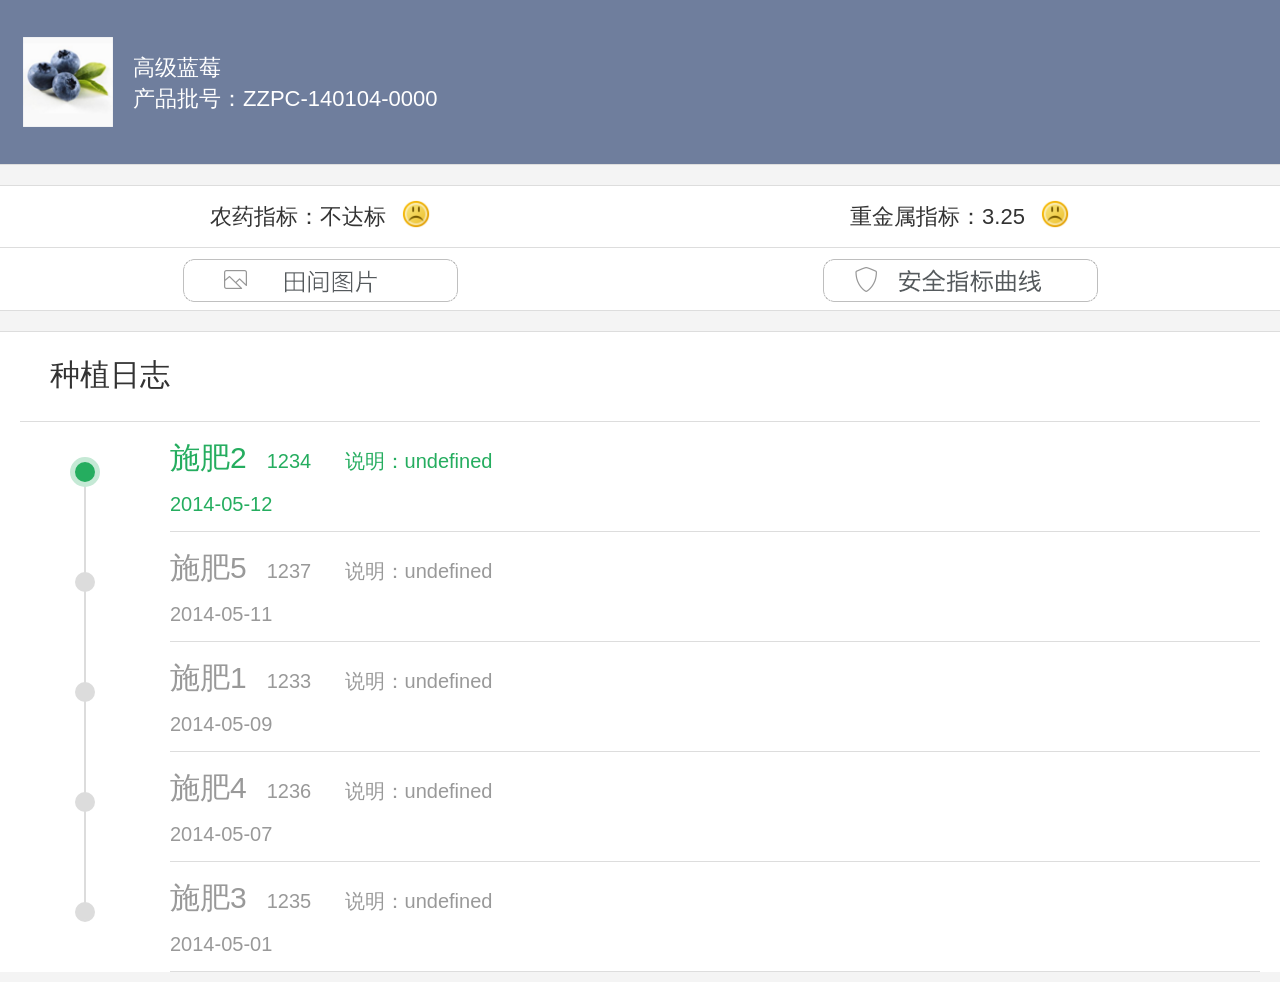
==== blueberryMobile/index.html @ 04db202f "init the project init the project" ====
<!DOCTYPE html>
<html>
<head>
    <meta charset="utf-8">
    <link type="text/css" rel="stylesheet" href="css/normalize.css">
    <link type="text/css" rel="stylesheet" href="css/kendo.dataviz.min.css">
    <link type="text/css" rel="stylesheet" href="css/bootstrap.min.css">
    <link type="text/css" rel="stylesheet" href="css/mobile.css">
    <script type="text/javascript" src="js/jquery-1.11.1.min.js"></script>
    <script type="text/javascript" src="js/bootstrap.min.js"></script>
    <script type="text/javascript" src="js/kendo.all.min.js"></script>
    <script type="text/javascript" src="js/mobile.js"></script>
    <title>蓝莓</title>
</head>
<body>
    <header>
        <img src="images/logo.png" />
        <ul>
            <li>高级蓝莓</li>
            <li>产品批号：<span id="pzName">52263-50120-14010-23550-001</span></li>
        </ul>
    </header>
    <table class="table" id="table1">
        <tr>
            <td>农药指标：<span id="ny">0.006%</span><span class="judge"></span></td>
            <td>重金属指标：<span id="pt">0.001%</span><span class="judge"></span></td>
        </tr>
        <tr>
            <td class="borderBottom"><img src="images/button1.png" class="button specialA" data-href="picture.html" id="pictures"/></td>
            <td class="borderBottom"><img src="images/button2.png" class="button specialA" data-href="safe.html" id="safe"/></td>
        </tr>
    </table>
    <ul id="trace">
        <li style="line-height: 85px;padding-left: 30px">种植日志</li>
    </ul>
</body>
</html>
---- blueberryMobile/css/kendo.dataviz.min.css ----
/*
* Kendo UI Complete v2013.3.1119 (http://kendoui.com)
* Copyright 2013 Telerik AD. All rights reserved.
*
* Kendo UI Complete commercial licenses may be obtained at
* https://www.kendoui.com/purchase/license-agreement/kendo-ui-complete-commercial.aspx
* If you do not own a commercial license, this file shall be governed by the trial license terms.
*/
.k-chart,.k-gauge,.k-sparkline,.k-stockchart{-webkit-touch-callout:none;-webkit-tap-highlight-color:rgba(0,0,0,0)}div.k-chart,div.k-gauge,span.k-sparkline,.k-stockchart{background-color:transparent}.k-gauge{text-align:left;position:relative}.k-baseline-marker{zoom:1;*display:inline}.k-chart .k-tooltip,.k-sparkline .k-tooltip,.k-stockchart .k-tooltip{-moz-border-radius:4px;-webkit-border-radius:4px;border-radius:4px;padding:6px;white-space:nowrap;z-index:1000;line-height:normal;background-repeat:repeat-x;background-position:0 0;background-image:url([data-uri]);color:#fff}.k-chart .k-tooltip-inverse,.k-sparkline .k-tooltip-inverse,.k-stockchart .k-tooltip-inverse{color:#000}.k-chart .k-tooltip table,.k-sparkline .k-tooltip table,.k-stockchart .k-tooltip table{border-spacing:0;border-collapse:collapse;margin:auto}.k-chart .k-tooltip th,.k-sparkline .k-tooltip th,.k-stockchart .k-tooltip th{width:auto;text-align:center;padding:1px}.k-chart .k-tooltip td,.k-sparkline .k-tooltip td,.k-stockchart .k-tooltip td{width:auto;text-align:left;padding:.1em .2em}.k-selector{position:absolute;-webkit-transform:translateZ(0)}.k-selection{border-bottom:0;position:absolute;border-width:1px;border-style:solid;border-color:#d2d2d2;border-bottom:0;height:100%}.k-selection-bg{position:absolute;width:100%;height:100%;background-color:#fff;background-color:rgba(255,255,255,0.01);filter:alpha(opacity=1)}.k-handle{background:#d2d2d2;width:7px;height:26px;cursor:e-resize;z-index:1;-moz-border-radius:6px;-webkit-border-radius:6px;border-radius:6px;position:absolute}.k-handle div{width:100%;height:100%;background-color:transparent}.k-leftHandle{left:-4px}.k-rightHandle{right:-4px}.k-leftHandle div{margin:-20px 0 0 -15px;padding:40px 30px 0 0}.k-rightHandle div{margin:-20px 0 0 -15px;padding:40px 0 0 30px}.k-mask{position:absolute;height:100%;background-color:#fff;filter:alpha(opacity=80);-moz-opacity:.80;opacity:.80}.k-border{background:#d2d2d2;width:1px;height:100%;position:absolute}.k-navigator-hint div{position:absolute}.k-navigator-hint .k-scroll{position:absolute;height:4px;-moz-border-radius:4px;-webkit-border-radius:4px;border-radius:4px;background:#d2d2d2}.k-navigator-hint .k-tooltip{margin-top:20px;min-width:160px;opacity:1;text-align:center;border:0;box-shadow:0 1px 2px rgba(0,0,0,.5);background:#fff}.k-sparkline,.k-sparkline span{display:inline-block;*display:inline;zoom:1;vertical-align:top}.k-sparkline span{height:100%;width:100%}.k-map{height:600px}.k-map .km-scroll-wrapper{padding-bottom:0;-moz-user-select:none;-webkit-user-select:none;-ms-user-select:none}.k-map .km-scroll-wrapper,.k-map .km-scroll-container{position:absolute;width:100%;height:100%}.k-map .k-layer{position:absolute;left:0;top:0}.k-map .km-touch-scrollbar{display:none}.k-map .k-marker{position:absolute;width:28px;height:40px;margin:-40px 0 0 -14px;cursor:pointer}.k-map .k-marker-pin{background-position:0 0}.k-map .k-marker-pin-target{background-position:0 40px}@media only screen and (-webkit-min-device-pixel-ratio:2),only screen and (min-device-pixel-ratio:2){.k-map .k-marker{width:56px;height:80px;margin:-80px 0 0 -28px}.k-map .k-marker-pin-target{background-position:0 80px}}.k-map .k-compass{position:absolute;top:20px;left:20px}.k-compass{width:50px;height:50px;border-radius:80px;position:relative}.k-compass>button{border-color:transparent;background:0}.k-ie7 .k-compass>button{border-width:0;display:block}.k-ie7 .k-compass>button>span{vertical-align:top;display:block}div.k-compass>.k-button{margin:0;padding:0;line-height:10px;border-radius:16px;position:absolute;font-size:1px;line-height:1px}div.k-compass .k-compass-n{top:2px;left:50%;margin-left:-9px}div.k-compass .k-compass-e{right:2px;top:50%;margin-top:-9px}div.k-compass .k-compass-s{bottom:2px;left:50%;margin-left:-9px}div.k-compass .k-compass-w{left:2px;top:50%;margin-top:-9px}.k-ie7 div.k-compass .k-compass-n,.k-ie7 div.k-compass .k-compass-s{margin-left:-8px}.k-ie7 div.k-compass .k-compass-w,.k-ie7 div.k-compass .k-compass-e{margin-top:-8px}.k-map .k-attribution{background-color:rgba(255,255,255,0.8);bottom:0;font-size:10px;padding:2px 4px;position:absolute;right:0;z-index:1000}
---- blueberryMobile/css/mobile.css ----
body{
    width: 100%;
    min-width: 720px;
    background-color: #f4f4f4;
}
header{
    width: 100%;
    height: 165px;
    padding: 37px 23px;
    background-color: #6f7e9d;
    border-bottom: 1px solid #ddd;
}
header>*{
    float: left;
}
header>img{
    width: 90px;
    height: 90px;
}
header>ul{
    margin-top: 15px;
    margin-left: 20px;
    padding-left: 0;
    font-size: 22px;
    list-style: none;
    color: #ffffff;
}
#table1{
    border-top: none;
    width: 100%;
    margin: 20px auto;
    text-align: center;
    font-size: 22px;
    color: #333333;
    background-color: #ffffff;
}
#table1 tr{
    height: 60px;
    margin: 0 auto;
    padding: 0 20px;
}
#table1 tr td{
    line-height: 45px;
}
.borderBottom{
    border-bottom: 1px solid #ddd;
}
.judge{
    border-radius: 10px;
    background-color: #fd9b01;
    color: #ffffff;
    padding: 3px;
    margin-left: 15px;
}
.button:hover{
    cursor: pointer;
}
#trace{
    list-style: none;
    border-top: 1px solid #ddd;
    background-color: #ffffff;
    padding:0 20px;
}
#trace li{
    height: 90px;
    border-bottom: 1px solid #ddd;
    font-size: 30px;
    color: #333333;
}
.specialLi{
    margin-left: 150px;
    height: 110px !important;
    font-size: 28px;
    color: #999999 !important;
}
.smallFont{
    font-size: 20px;
}
.activeP{
    color: #25ad5f;
}
.circleActive{
    width: 30px;
    height: 30px;
    border-radius: 50%;
    border: 5px solid #c5e9d5;
    background-color: #25ad5f;
    position: absolute;
    left: 70px;
    margin-top: 35px;
    z-index: 100;
}
.circle{
    width: 20px;
    height: 20px;
    border-radius: 50%;
    background-color: #dcdcdc;
    position: absolute;
    left: 75px;
    margin-top: 40px;
}
#specialLi{
    width: 2px;
    background-color: #dcdcdc;
    position: absolute;
    left: 84px;
    z-index: 0;
    top:480px
}

/* 图片 */
#header{
    height: 90px;
    background-color: #262a31;
    font-size: 35px;
    color: #909193;
    font-weight: bold;
    text-align: center;
}
#header>img{
    float: left;
    margin: 20px 0 0 20px;
}
#header>p{
    padding-top: 20px;
    position: relative;
    left: -20px;
}
#picture{
    width: 100%;
    height: 450px;
}
#black{
    width: 100%;
    height: 70px;
    background-color: #000000;
    opacity: 0.4;
    position: relative;
    top:-70px;
}
#blackFont{
    color: #ffffff;
    font-size: 30px;
    position: relative;
    top:-125px;
    padding-left: 20px;
}
#blackFont>span{
    font-size: 20px;
    padding-left: 20px;
}
.infoBlock{
    border-top: 1px solid #ddd;
    border-bottom: 1px solid #ddd;
    background-color: #ffffff;
    padding-bottom: 20px;
}
h1{
    font-size: 30px;
    border-bottom: 1px solid #ddd;
    width: 98%;
    margin: 30px 1%;
    padding-bottom: 25px;
}
.infos{
    width: 98%;
    margin: 0 1%;
    font-size: 24px;
    padding-bottom: 150px;
}
.orange{
    color: #f69a21;
}
.specialA:hover{
    cursor: pointer;
}
.judge{
    background: url("../images/smile.png");
    background-size: cover;
    display: inline-block;
    width: 30px;
    height: 30px;
    position: relative;
    top: 5px;
    margin-left: 15px;
}
.judgeBad{
    background: url("../images/cry.png");
    background-size: cover;
    display: inline-block;
    width: 30px;
    height: 30px;
    position: relative;
    top: 5px;
    margin-left: 15px;
}
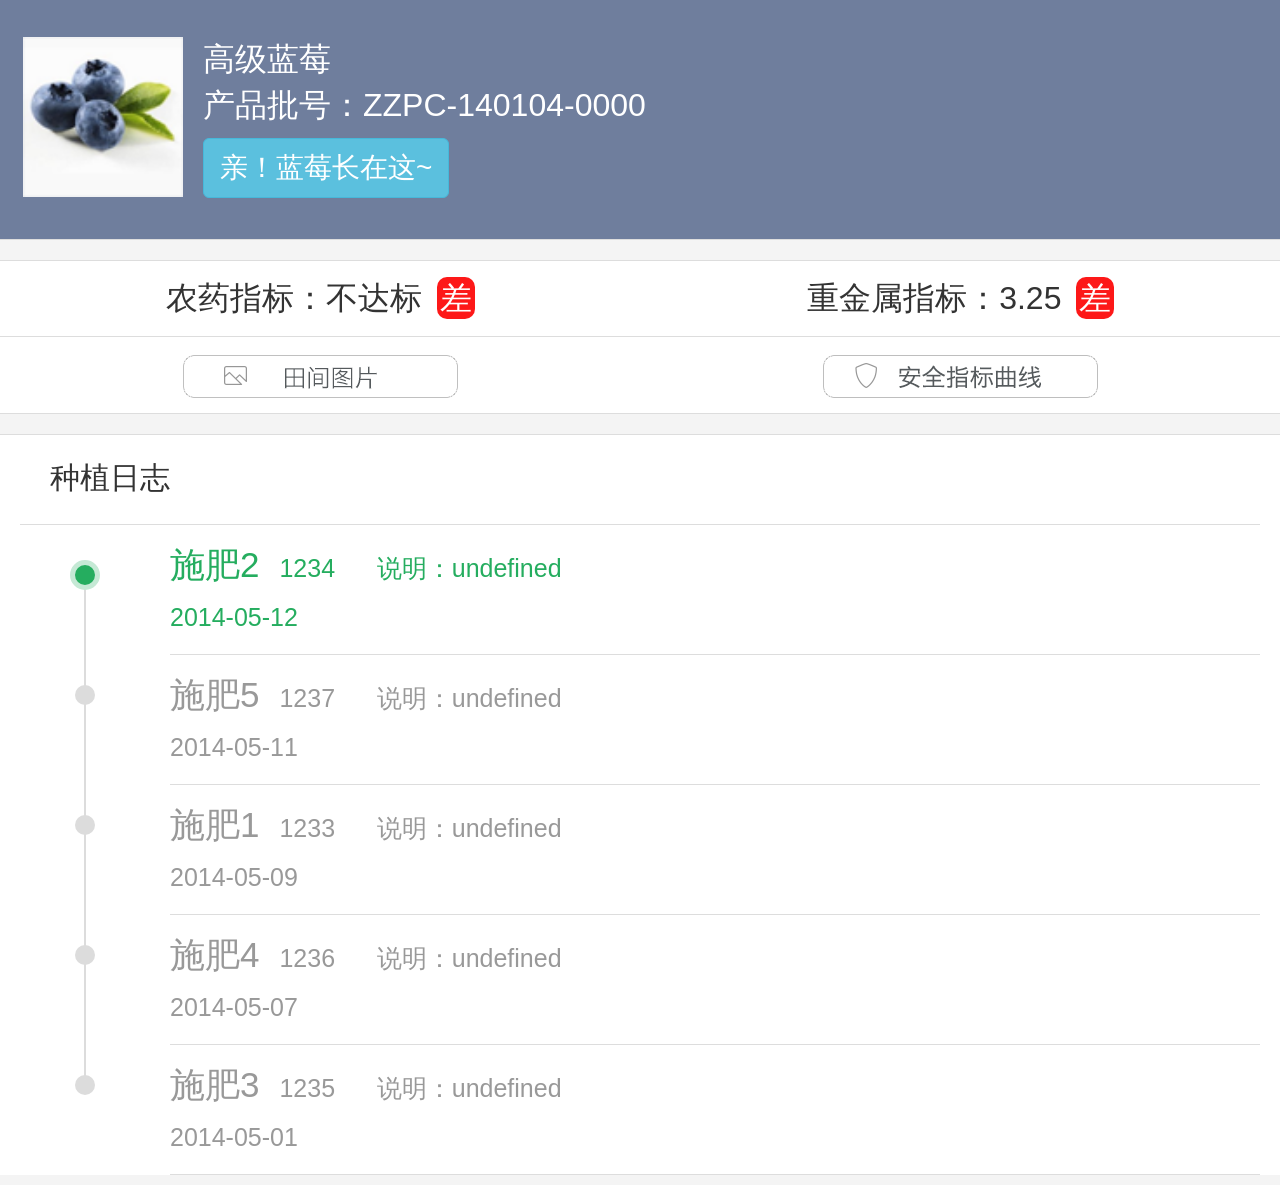
==== commit 53924d30: "Add new html add the map.html and modify the safe.html" ====
--- a/blueberryMobile/index.html
+++ b/blueberryMobile/index.html
@@ -18,12 +18,13 @@
         <ul>
             <li>高级蓝莓</li>
             <li>产品批号：<span id="pzName">52263-50120-14010-23550-001</span></li>
+            <li><a id="map" class="btn btn-lg btn-info" href="map.html">亲！蓝莓长在这~</a></li>
         </ul>
     </header>
     <table class="table" id="table1">
         <tr>
-            <td>农药指标：<span id="ny">0.006%</span><span class="judge"></span></td>
-            <td>重金属指标：<span id="pt">0.001%</span><span class="judge"></span></td>
+            <td>农药指标：<span id="ny">0.006%</span><span class="judge">优</span></td>
+            <td>重金属指标：<span id="pt">0.001%</span><span class="judge">优</span></td>
         </tr>
         <tr>
             <td class="borderBottom"><img src="images/button1.png" class="button specialA" data-href="picture.html" id="pictures"/></td>
--- a/blueberryMobile/css/mobile.css
+++ b/blueberryMobile/css/mobile.css
@@ -5,7 +5,7 @@
 }
 header{
     width: 100%;
-    height: 165px;
+    height: 240px;
     padding: 37px 23px;
     background-color: #6f7e9d;
     border-bottom: 1px solid #ddd;
@@ -14,14 +14,13 @@
     float: left;
 }
 header>img{
-    width: 90px;
-    height: 90px;
+    width: 160px;
+    height: 160px;
 }
 header>ul{
-    margin-top: 15px;
     margin-left: 20px;
     padding-left: 0;
-    font-size: 22px;
+    font-size: 32px;
     list-style: none;
     color: #ffffff;
 }
@@ -41,6 +40,8 @@
 }
 #table1 tr td{
     line-height: 45px;
+    font-size: 32px;
+    padding: 15px;
 }
 .borderBottom{
     border-bottom: 1px solid #ddd;
@@ -48,6 +49,13 @@
 .judge{
     border-radius: 10px;
     background-color: #fd9b01;
+    color: #ffffff;
+    padding: 3px;
+    margin-left: 15px;
+}
+.judgeBad{
+    border-radius: 10px;
+    background-color: #fd1818;
     color: #ffffff;
     padding: 3px;
     margin-left: 15px;
@@ -69,15 +77,18 @@
 }
 .specialLi{
     margin-left: 150px;
-    height: 110px !important;
+    height: 130px !important;
     font-size: 28px;
     color: #999999 !important;
 }
-.smallFont{
-    font-size: 20px;
+.specialLi span{
+    font-size: 35px;
 }
 .activeP{
     color: #25ad5f;
+}
+.smallFont{
+    font-size: 25px !important;
 }
 .circleActive{
     width: 30px;
@@ -97,7 +108,7 @@
     background-color: #dcdcdc;
     position: absolute;
     left: 75px;
-    margin-top: 40px;
+    margin-top: 30px;
 }
 #specialLi{
     width: 2px;
@@ -156,7 +167,7 @@
     padding-bottom: 20px;
 }
 h1{
-    font-size: 30px;
+    font-size: 32px;
     border-bottom: 1px solid #ddd;
     width: 98%;
     margin: 30px 1%;
@@ -165,7 +176,7 @@
 .infos{
     width: 98%;
     margin: 0 1%;
-    font-size: 24px;
+    font-size: 30px;
     padding-bottom: 150px;
 }
 .orange{
@@ -174,6 +185,12 @@
 .specialA:hover{
     cursor: pointer;
 }
+#map{
+    color: #ffffff;
+    font-size: 28px;
+    margin-top: 10px;
+}
+/*
 .judge{
     background: url("../images/smile.png");
     background-size: cover;
@@ -193,4 +210,5 @@
     position: relative;
     top: 5px;
     margin-left: 15px;
-}+}
+*/
